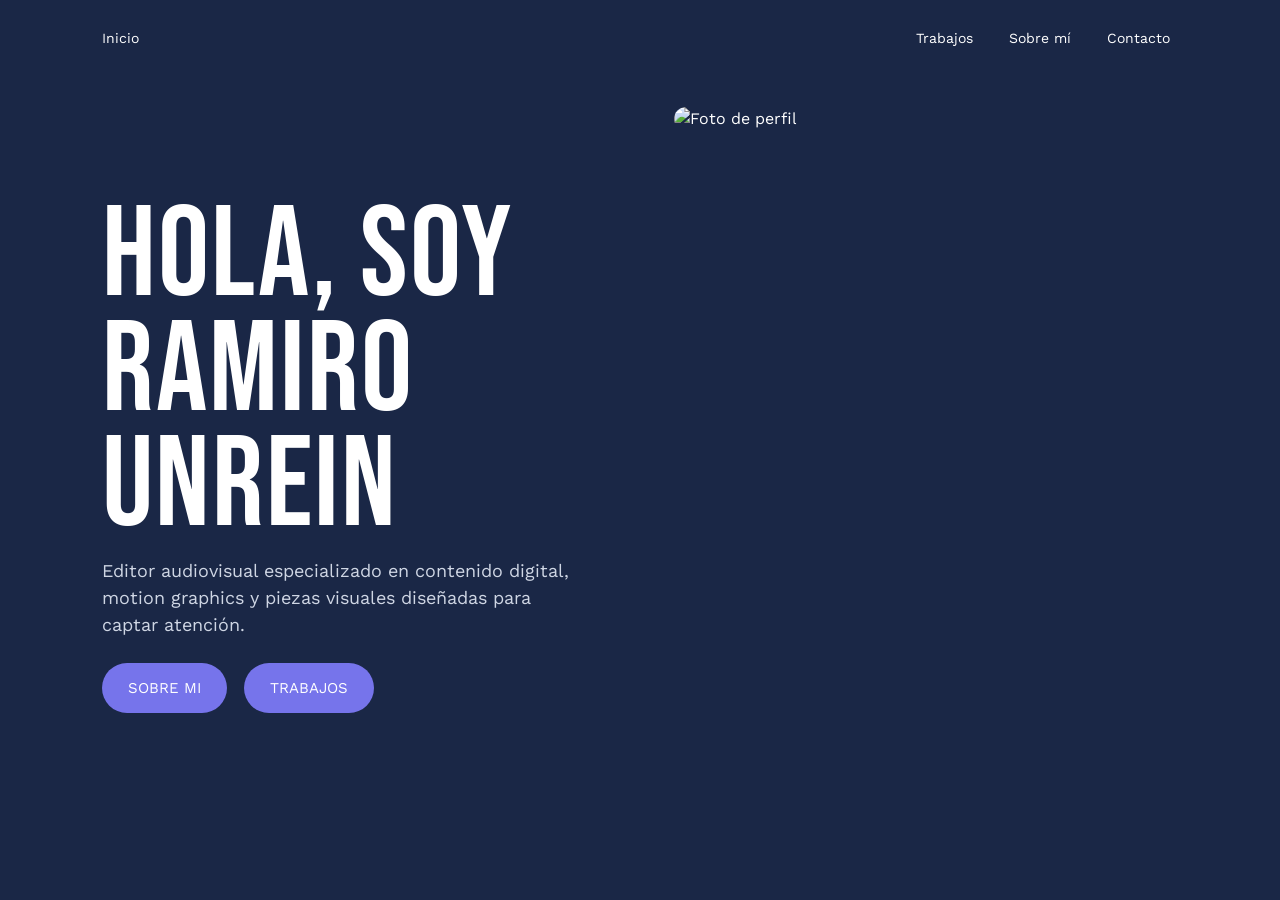
==== index.html @ 59c82869 "Add files via upload" ====
<!DOCTYPE html>
<html lang="es">

<head>
    <meta charset="UTF-8">
    <meta name="viewport" content="width=device-width, initial-scale=1.0">
    <title>Portfolio - Ramiro Unrein</title>

    <link href="https://cdn.jsdelivr.net/npm/bootstrap@5.3.3/dist/css/bootstrap.min.css" rel="stylesheet">
    <link href="https://fonts.googleapis.com/css2?family=Bebas+Neue&family=Work+Sans:wght@300;400;600&display=swap"
        rel="stylesheet">
    <link rel="stylesheet" href="style.css">
</head>

<body>

    <!-- HEADER -->
    <header>

        <!-- NAVEGACION DE BOOTSTRAP -->
        <nav class="navbar navbar-expand-lg">
            <a class="navbar-brand" href="index.html">Inicio</a>

            <button class="navbar-toggler" type="button" data-bs-toggle="collapse" data-bs-target="#menu">
                <span class="navbar-toggler-icon"></span>
            </button>

            <div class="collapse navbar-collapse" id="menu">
                <ul class="navbar-nav ms-auto">

                    <li class="nav-item">
                        <a class="nav-link" href="trabajos.html">Trabajos</a>
                    </li>

                    <li class="nav-item">
                        <a class="nav-link" href="sobre-mi.html">Sobre mí</a>
                    </li>

                    <li class="nav-item">
                        <a class="nav-link" href="contacto.html">Contacto</a>
                    </li>
                </ul>
            </div>
        </nav>

    </header>

    <main>

        <!-- PORTADA -->
        <section class="portada">

            <article class="texto">

                <h1>
                    <span>HOLA, SOY</span>
                    <span>RAMIRO UNREIN</span>
                </h1>

                <p>
                    Editor audiovisual especializado en contenido digital, motion graphics y piezas visuales diseñadas
                    para captar atención.
                </p>

                <!-- Botones -->
                <a href="sobre-mi.html">SOBRE MI</a>
                <a href="trabajos.html">TRABAJOS</a>

            </article>

            <!-- IMAGEN -->
            <article class="imagen">

                <img src="Images/Ramiro.jpg"
                    alt="Foto de perfil">

            </article>

        </section>

    </main>

    <script src="https://cdn.jsdelivr.net/npm/bootstrap@5.3.3/dist/js/bootstrap.bundle.min.js"></script>

</body>

</html>
---- style.css ----
/* saca todos los espacios automáticos del navegador */
* {
    margin: 0;
    padding: 0;
    box-sizing: border-box;
}
html {
    overflow-y: scroll;
}


body {
    background-color: #1A2746;
    color: white;
    font-family: 'Work Sans', sans-serif;
    overflow: hidden;
    height: 100vh;
}


/* NAVBAR */
.navbar {
    background-color: #1A2746;
    padding: 20px 8%;
}


/* Texto izquierda */
.navbar-brand {
    color: white;
    font-size: 14px;
    text-decoration: none;
}


/* Texto derecha */
.nav-link {
    color: white;
    font-size: 14px;
    margin-left: 20px;
    text-decoration: none;
}


/* Menu hamburguesa */
.navbar-toggler {
    border: none;
}


/* Invierte color de menu hamburguesa, al ser una imagen es la unica forma de cambiarlo */
.navbar-toggler-icon {
    filter: invert(1);
}


/* SECCION PORTADA */
.portada {
    display: flex;
    align-items: center;
    justify-content: space-between;
    padding: 5% 8%;
    height: calc(92vh - 70px);
    gap: 4%;
    position: relative;
}


/* ARTICLE */
.texto {
    width: 50%;
    position: relative;

}


/* TITULO */
.texto h1 {
    font-family: 'Bebas Neue', sans-serif;
    font-size: clamp(60px, 10vw, 145px);
    line-height: 0.9;
    letter-spacing: 2px;
}


/* PARRAFO */
.texto p {
    margin: 12px 0 25px 0;
    color: #cfd6e4;
    font-size: clamp(14px, 1.5vw, 18px);
    max-width: 90%;
}


/* BOTON */
.texto a {
    display: inline-block;
    margin-right: 12px;
    padding: 14px 26px;
    background-color: #7674EB;
    color: white;
    text-decoration: none;
    border-radius: 30px;
    font-size: clamp(13px, 1.2vw, 15px);
}

.texto a:hover {
    color: #000000;
    transition: all 0.3s ease;
}

/* CONTROL CONTONEDOR
clamp(mínimo, preferido, máximo)*/
.imagen {
    width: clamp(260px, 40vw, 600px);
    height: clamp(300px, 60vw, 700px);
}

/* CONTROL IMGAGEN */
.imagen img {
    width: 100%;
    height: 100%;
    object-fit: cover;
    object-position: center;
    border-radius: 20px;
}


/* RESPONSIVE */
@media (max-width: 768px) {


    body {
        overflow: auto;
        height: auto;
    }


    .portada {
        flex-direction: column;
        text-align: center;
        padding: 10% 8%;
        height: auto;
        gap: 30px;
    }


    .texto {
        width: 100%;
    }


    .texto h1 {
        font-size: clamp(60px, 15vw, 90px);
        line-height: 0.9;
    }


    .texto p {
        max-width: 100%;
        font-size: 16px;
    }


    .imagen {

        width: 90%;
        height: 400px;
        max-width: 400px;
        border-radius: 14px;
        top: auto;
        right: auto;
    }


    .imagen img {
        border-radius: 14px;
        object-position: top;
    }


    .texto a {
        display: block;
        margin: 10px auto;
    }
}
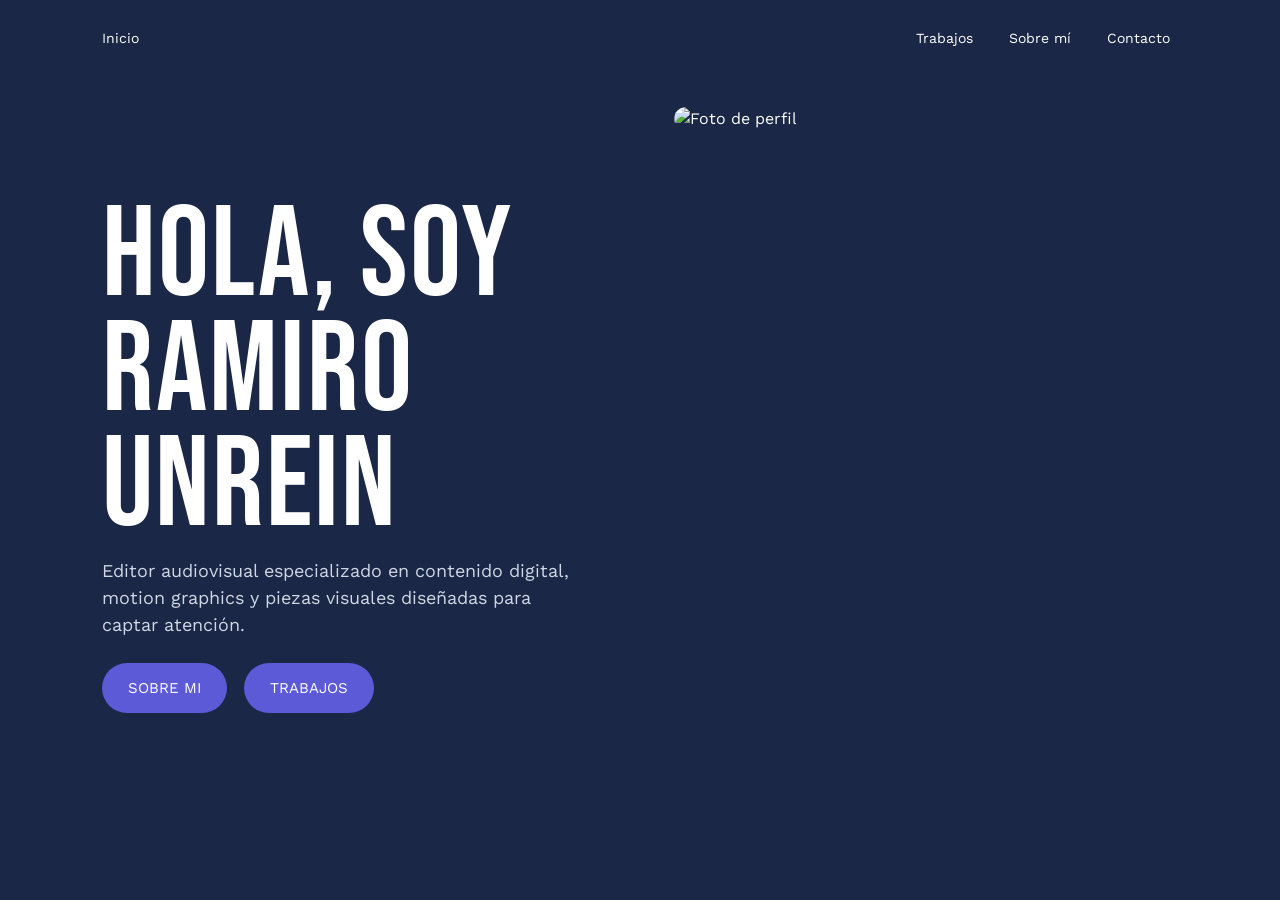
==== commit 2530309b: "Add files via upload" ====
--- a/index.html
+++ b/index.html
@@ -71,7 +71,7 @@
             <!-- IMAGEN -->
             <article class="imagen">
 
-                <img src="Images/Ramiro.jpg"
+                <img src="Images/Ramiro.avif"
                     alt="Foto de perfil">
 
             </article>
--- a/style.css
+++ b/style.css
@@ -32,6 +32,10 @@
     text-decoration: none;
 }
 
+.navbar-brand:hover {
+    color: #5d5ad8; 
+    transition: color 0.3s ease;
+}
 
 /* Texto derecha */
 .nav-link {
@@ -39,6 +43,11 @@
     font-size: 14px;
     margin-left: 20px;
     text-decoration: none;
+}
+
+.nav-link:hover {
+    color: #5d5ad8; 
+    transition: color 0.3s ease;
 }
 
 
@@ -97,8 +106,8 @@
     display: inline-block;
     margin-right: 12px;
     padding: 14px 26px;
-    background-color: #7674EB;
-    color: white;
+    background-color: #5d5ad8;
+    color: rgb(255, 255, 255);
     text-decoration: none;
     border-radius: 30px;
     font-size: clamp(13px, 1.2vw, 15px);
@@ -126,6 +135,62 @@
 }
 
 
+/* RESPONSIVE NOTEBOOK 1366x768 */
+
+@media (min-width: 769px) and (max-width: 1366px) and (max-height: 768px) {
+
+    body {
+        overflow: hidden;
+        height: 100vh;
+    }
+
+    /* navbar original */
+    .navbar {
+        padding: 20px 8%;
+    }
+
+    /* portada */
+    .portada {
+        padding: 4% 8%;
+        height: calc(95vh - 70px);
+        gap: 3%;
+        align-items: center;
+    }
+
+    /* texto */
+    .texto {
+        width: 50%;
+    }
+
+    .texto h1 {
+        font-size: 105px;
+        line-height: 0.9;
+    }
+
+    .texto p {
+        font-size: 15px;
+        max-width: 92%;
+        margin: 10px 0 18px 0;
+    }
+
+    .texto a {
+        padding: 12px 22px;
+        font-size: 13px;
+        margin-right: 10px;
+    }
+
+    /* imagen */
+    .imagen {
+        width: 420px;
+        height: 480px;
+    }
+
+    .imagen img {
+        border-radius: 18px;
+    }
+
+}
+
 /* RESPONSIVE */
 @media (max-width: 768px) {
 
